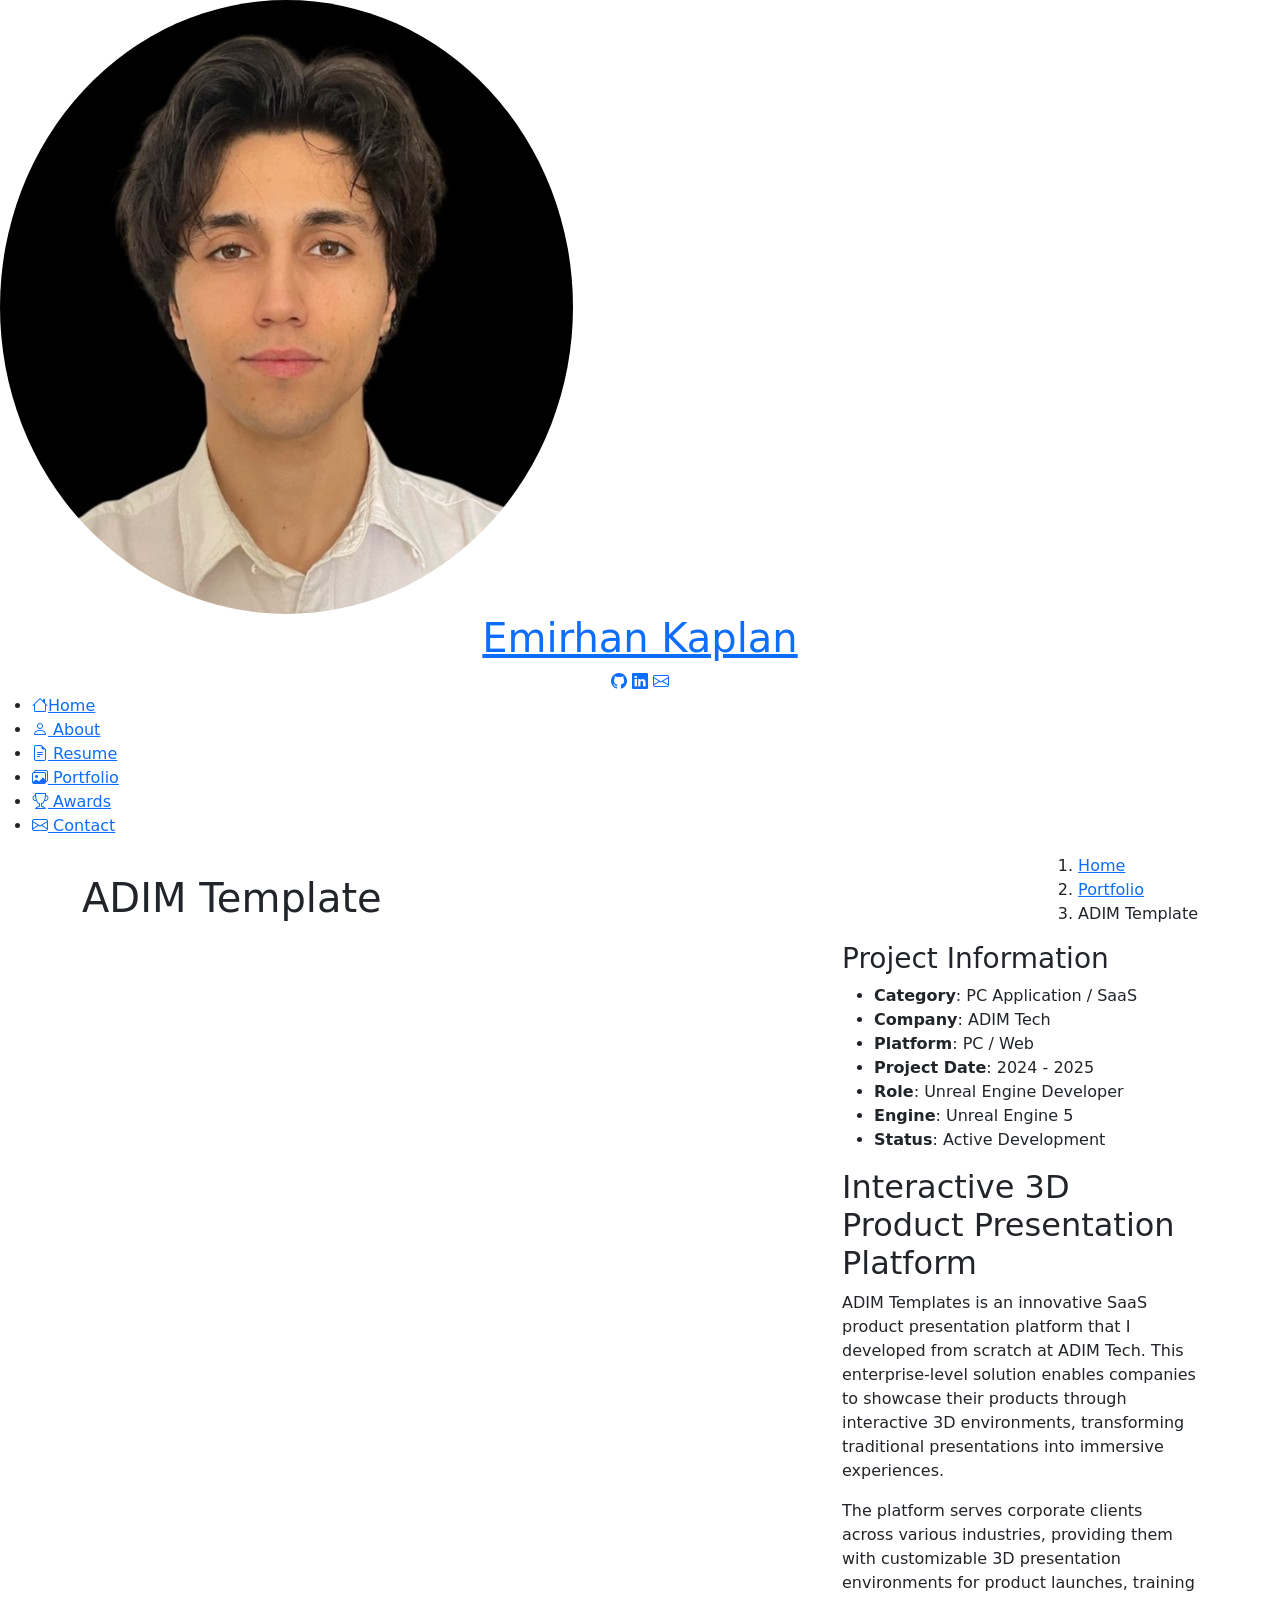
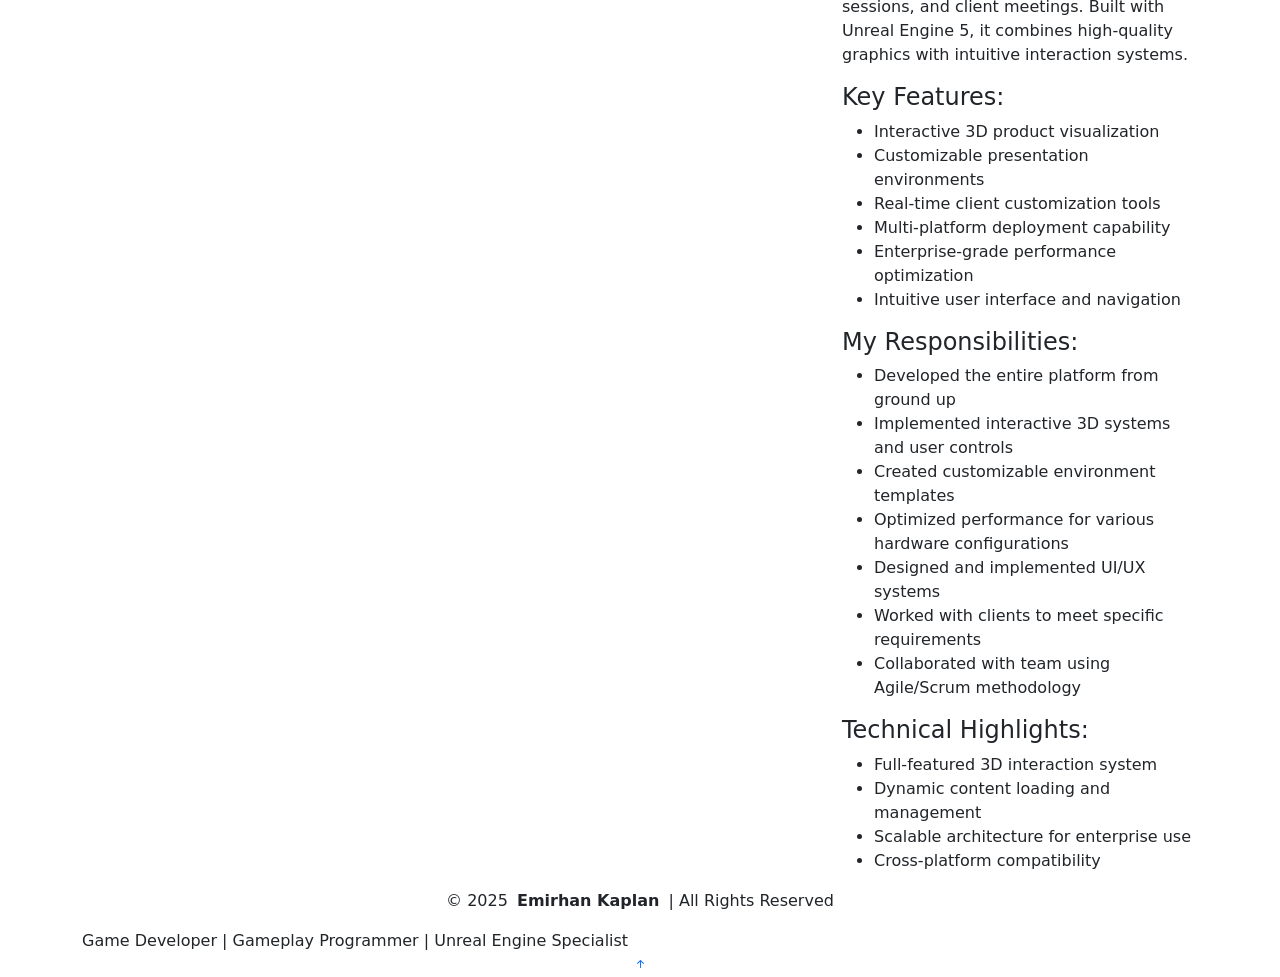
==== project-adim.html @ 6a31f7a5 "Portfolio Loading" ====
<!DOCTYPE html>
<html lang="en">

<head>
  <meta charset="utf-8">
  <meta content="width=device-width, initial-scale=1.0" name="viewport">
  <title>ADIM Template - Emirhan Kaplan</title>
  <meta content="Interactive 3D Product Presentation Platform" name="description">
  <meta content="ADIM, Unreal Engine, 3D Presentation, Interactive" name="keywords">

  <link href="assets/img/favicon.png" rel="icon">
  <link href="assets/img/apple-touch-icon.png" rel="apple-touch-icon">

  <link href="https://fonts.googleapis.com" rel="preconnect">
  <link href="https://fonts.gstatic.com" rel="preconnect" crossorigin>
  <link href="https://fonts.googleapis.com/css2?family=Roboto:ital,wght@0,100;0,300;0,400;0,500;0,700;0,900;1,100;1,300;1,400;1,500;1,700;1,900&family=Poppins:ital,wght@0,100;0,200;0,300;0,400;0,500;0,600;0,700;0,800;0,900;1,100;1,200;1,300;1,400;1,500;1,600;1,700;1,800;1,900&family=Raleway:ital,wght@0,100;0,200;0,300;0,400;0,500;0,600;0,700;0,800;0,900;1,100;1,200;1,300;1,400;1,500;1,600;1,700;1,800;1,900&display=swap" rel="stylesheet">

  <link href="assets/vendor/bootstrap/css/bootstrap.min.css" rel="stylesheet">
  <link href="assets/vendor/bootstrap-icons/bootstrap-icons.css" rel="stylesheet">
  <link href="assets/vendor/aos/aos.css" rel="stylesheet">
  <link href="assets/vendor/glightbox/css/glightbox.min.css" rel="stylesheet">
  <link href="assets/vendor/swiper/swiper-bundle.min.css" rel="stylesheet">

  <link href="assets/css/main.css" rel="stylesheet">
</head>

<body class="portfolio-details-page">

  <header id="header" class="header dark-background d-flex flex-column">
    <i class="header-toggle d-xl-none bi bi-list"></i>

    <div class="profile-img">
      <img src="assets/img/my-profile-img.jpg" alt="" class="img-fluid rounded-circle">
    </div>

    <a href="index.html" class="logo d-flex align-items-center justify-content-center">
      <h1 class="sitename">Emirhan Kaplan</h1>
    </a>

    <div class="social-links text-center">
      <a href="https://github.com/Kaplanv1" target="_blank" class="github"><i class="bi bi-github"></i></a>
      <a href="https://www.linkedin.com/in/emirhankpln/" target="_blank" class="linkedin"><i class="bi bi-linkedin"></i></a>
      <a href="mailto:emirhankpln137@gmail.com" class="email"><i class="bi bi-envelope"></i></a>
    </div>

    <nav id="navmenu" class="navmenu">
      <ul>
        <li><a href="index.html#hero"><i class="bi bi-house navicon"></i>Home</a></li>
        <li><a href="index.html#about"><i class="bi bi-person navicon"></i> About</a></li>
        <li><a href="index.html#resume"><i class="bi bi-file-earmark-text navicon"></i> Resume</a></li>
        <li><a href="index.html#portfolio" class="active"><i class="bi bi-images navicon"></i> Portfolio</a></li>
        <li><a href="index.html#testimonials"><i class="bi bi-trophy navicon"></i> Awards</a></li>
        <li><a href="index.html#contact"><i class="bi bi-envelope navicon"></i> Contact</a></li>
      </ul>
    </nav>

  </header>

  <main class="main">

    <div class="page-title dark-background">
      <div class="container d-lg-flex justify-content-between align-items-center">
        <h1 class="mb-2 mb-lg-0">ADIM Template</h1>
        <nav class="breadcrumbs">
          <ol>
            <li><a href="index.html">Home</a></li>
            <li><a href="index.html#portfolio">Portfolio</a></li>
            <li class="current">ADIM Template</li>
          </ol>
        </nav>
      </div>
    </div><section id="portfolio-details" class="portfolio-details section">

      <div class="container" data-aos="fade-up" data-aos-delay="100">

        <div class="row gy-4">

          <div class="col-lg-8">
            <iframe class="img-fluid" style="width: 100%; aspect-ratio: 16/9; border-radius: 10px;" src="https://www.youtube.com/embed/9agpT1baS6w" title="YouTube video player" frameborder="0" allow="accelerometer; autoplay; clipboard-write; encrypted-media; gyroscope; picture-in-picture; web-share" referrerpolicy="strict-origin-when-cross-origin" allowfullscreen>
            </iframe>
          </div>

          <div class="col-lg-4">
            <div class="portfolio-info" data-aos="fade-up" data-aos-delay="200">
              <h3>Project Information</h3>
              <ul>
                <li><strong>Category</strong>: PC Application / SaaS</li>
                <li><strong>Company</strong>: ADIM Tech</li>
                <li><strong>Platform</strong>: PC / Web</li>
                <li><strong>Project Date</strong>: 2024 - 2025</li>
                <li><strong>Role</strong>: Unreal Engine Developer</li>
                <li><strong>Engine</strong>: Unreal Engine 5</li>
                <li><strong>Status</strong>: Active Development</li>
              </ul>
            </div>
            <div class="portfolio-description" data-aos="fade-up" data-aos-delay="300">
              <h2>Interactive 3D Product Presentation Platform</h2>
              <p>
                ADIM Templates is an innovative SaaS product presentation platform that I developed from scratch at ADIM Tech. This enterprise-level solution enables companies to showcase their products through interactive 3D environments, transforming traditional presentations into immersive experiences.
              </p>
              <p>
                The platform serves corporate clients across various industries, providing them with customizable 3D presentation environments for product launches, training sessions, and client meetings. Built with Unreal Engine 5, it combines high-quality graphics with intuitive interaction systems.
              </p>
              <h4>Key Features:</h4>
              <ul>
                <li>Interactive 3D product visualization</li>
                <li>Customizable presentation environments</li>
                <li>Real-time client customization tools</li>
                <li>Multi-platform deployment capability</li>
                <li>Enterprise-grade performance optimization</li>
                <li>Intuitive user interface and navigation</li>
              </ul>
              <h4>My Responsibilities:</h4>
              <ul>
                <li>Developed the entire platform from ground up</li>
                <li>Implemented interactive 3D systems and user controls</li>
                <li>Created customizable environment templates</li>
                <li>Optimized performance for various hardware configurations</li>
                <li>Designed and implemented UI/UX systems</li>
                <li>Worked with clients to meet specific requirements</li>
                <li>Collaborated with team using Agile/Scrum methodology</li>
              </ul>
              <h4>Technical Highlights:</h4>
              <ul>
                <li>Full-featured 3D interaction system</li>
                <li>Dynamic content loading and management</li>
                <li>Scalable architecture for enterprise use</li>
                <li>Cross-platform compatibility</li>
              </ul>
            </div>
          </div>

        </div>

      </div>

    </section></main>

  <footer id="footer" class="footer position-relative light-background">
    <div class="container">
      <div class="copyright text-center ">
        <p>© 2025 <strong class="px-1 sitename">Emirhan Kaplan</strong> | All Rights Reserved</p>
      </div>
      <div class="credits">
        Game Developer | Gameplay Programmer | Unreal Engine Specialist
      </div>
    </div>
  </footer>

  <a href="#" id="scroll-top" class="scroll-top d-flex align-items-center justify-content-center"><i class="bi bi-arrow-up-short"></i></a>

  <div id="preloader"></div>

  <script src="assets/vendor/bootstrap/js/bootstrap.bundle.min.js"></script>
  <script src="assets/vendor/php-email-form/validate.js"></script>
  <script src="assets/vendor/aos/aos.js"></script>
  <script src="assets/vendor/typed.js/typed.umd.js"></script>
  <script src="assets/vendor/purecounter/purecounter_vanilla.js"></script>
  <script src="assets/vendor/waypoints/noframework.waypoints.js"></script>
  <script src="assets/vendor/glightbox/js/glightbox.min.js"></script>
  <script src="assets/vendor/imagesloaded/imagesloaded.pkgd.min.js"></script>
  <script src="assets/vendor/isotope-layout/isotope.pkgd.min.js"></script>
  <script src="assets/vendor/swiper/swiper-bundle.min.js"></script>

  <script src="assets/js/main.js"></script>

</body>

</html>
---- assets/css/main.css ----
/**
* Template Name: iPortfolio
* Template URL: https://bootstrapmade.com/iportfolio-bootstrap-portfolio-websites-template/
* Updated: Jun 29 2024 with Bootstrap v5.3.3
* Author: BootstrapMade.com
* License: https://bootstrapmade.com/license/
*/

/*--------------------------------------------------------------
# Font & Color Variables
# Help: https://bootstrapmade.com/color-system/
--------------------------------------------------------------*/
/* Fonts */
:root {
  --default-font: "Roboto",  system-ui, -apple-system, "Segoe UI", Roboto, "Helvetica Neue", Arial, "Noto Sans", "Liberation Sans", sans-serif, "Apple Color Emoji", "Segoe UI Emoji", "Segoe UI Symbol", "Noto Color Emoji";
  --heading-font: "Raleway",  sans-serif;
  --nav-font: "Poppins",  sans-serif;
}

/* Global Colors - The following color variables are used throughout the website. Updating them here will change the color scheme of the entire website */
:root { 
  --background-color: #ffffff; /* Background color for the entire website, including individual sections */
  --default-color: #272829; /* Default color used for the majority of the text content across the entire website */
  --heading-color: #050d18; /* Color for headings, subheadings and title throughout the website */
  --accent-color: #149ddd; /* Accent color that represents your brand on the website. It's used for buttons, links, and other elements that need to stand out */
  --surface-color: #ffffff; /* The surface color is used as a background of boxed elements within sections, such as cards, icon boxes, or other elements that require a visual separation from the global background. */
  --contrast-color: #ffffff; /* Contrast color for text, ensuring readability against backgrounds of accent, heading, or default colors. */
}

/* Nav Menu Colors - The following color variables are used specifically for the navigation menu. They are separate from the global colors to allow for more customization options */
:root {
  --nav-color: #a8a9b4;  /* The default color of the main navmenu links */
  --nav-hover-color: #ffffff; /* Applied to main navmenu links when they are hovered over or active */
  --nav-mobile-background-color: #040b14; /* Used as the background color for mobile navigation menu */
  --nav-dropdown-background-color: #040b14; /* Used as the background color for dropdown items that appear when hovering over primary navigation items */
  --nav-dropdown-color: #a8a9b4; /* Used for navigation links of the dropdown items in the navigation menu. */
  --nav-dropdown-hover-color: #ffffff; /* Similar to --nav-hover-color, this color is applied to dropdown navigation links when they are hovered over. */
}

/* Color Presets - These classes override global colors when applied to any section or element, providing reuse of the sam color scheme. */

.light-background {
  --background-color: #f4fafd;
  --surface-color: #ffffff;
}

.dark-background {
  --background-color: #040b14;
  --default-color: #ffffff;
  --heading-color: #ffffff;
  --surface-color: #151f2b;
  --contrast-color: #ffffff;
}

/* Smooth scroll */
:root {
  scroll-behavior: smooth;
}

/*--------------------------------------------------------------
# General Styling & Shared Classes
--------------------------------------------------------------*/
body {
  color: var(--default-color);
  background-color: var(--background-color);
  font-family: var(--default-font);
}

a {
  color: var(--accent-color);
  text-decoration: none;
  transition: 0.3s;
}

a:hover {
  color: color-mix(in srgb, var(--accent-color), transparent 25%);
  text-decoration: none;
}

h1,
h2,
h3,
h4,
h5,
h6 {
  color: var(--heading-color);
  font-family: var(--heading-font);
}

/* PHP Email Form Messages
------------------------------*/
.php-email-form .error-message {
  display: none;
  background: #df1529;
  color: #ffffff;
  text-align: left;
  padding: 15px;
  margin-bottom: 24px;
  font-weight: 600;
}

.php-email-form .sent-message {
  display: none;
  color: #ffffff;
  background: #059652;
  text-align: center;
  padding: 15px;
  margin-bottom: 24px;
  font-weight: 600;
}

.php-email-form .loading {
  display: none;
  background: var(--surface-color);
  text-align: center;
  padding: 15px;
  margin-bottom: 24px;
}

.php-email-form .loading:before {
  content: "";
  display: inline-block;
  border-radius: 50%;
  width: 24px;
  height: 24px;
  margin: 0 10px -6px 0;
  border: 3px solid var(--accent-color);
  border-top-color: var(--surface-color);
  animation: php-email-form-loading 1s linear infinite;
}

@keyframes php-email-form-loading {
  0% {
    transform: rotate(0deg);
  }

  100% {
    transform: rotate(360deg);
  }
}

/*--------------------------------------------------------------
# Global Header
--------------------------------------------------------------*/
.header {
  color: var(--default-color);
  background-color: var(--background-color);
  position: fixed;
  top: 0;
  left: 0;
  bottom: 0;
  padding: 0 15px;
  width: 300px;
  transition: all ease-in-out 0.3s;
  overflow-y: auto;
  z-index: 997;
  border-right: 1px solid color-mix(in srgb, var(--default-color), transparent 90%);
}

.header .profile-img img {
  margin: 15px auto;
  display: block;
  width: 120px;
  border: 8px solid color-mix(in srgb, var(--default-color), transparent 85%);
}

.header .logo {
  line-height: 1;
  margin-bottom: 15px;
}

.header .logo img {
  max-height: 32px;
  margin-right: 8px;
}

.header .logo h1 {
  font-size: 24px;
  margin: 0;
  font-weight: 700;
  color: var(--heading-color);
}

.header .social-links {
  margin: 0 0 20px 0;
}

.header .social-links a {
  font-size: 16px;
  display: inline-flex;
  align-items: center;
  justify-content: center;
  background: color-mix(in srgb, var(--default-color), transparent 90%);
  color: var(--default-color);
  margin: 0 2px;
  border-radius: 50%;
  text-align: center;
  width: 40px;
  height: 40px;
  transition: 0.3s;
}

.header .social-links a:hover {
  color: var(--contrast-color);
  background: var(--accent-color);
}

@media (min-width: 1200px) {

  .header~main,
  .header~#footer {
    margin-left: 300px;
  }
}

@media (max-width: 1199px) {
  .header {
    left: -100%;
  }
}

.header.header-show {
  left: 0;
}

.header .header-toggle {
  color: var(--contrast-color);
  background-color: var(--accent-color);
  font-size: 22px;
  display: flex;
  align-items: center;
  justify-content: center;
  width: 40px;
  height: 40px;
  border-radius: 50%;
  cursor: pointer;
  position: fixed;
  top: 15px;
  right: 15px;
  z-index: 9999;
  transition: background-color 0.3s;
}

.header .header-toggle:hover {
  color: var(--contrast-color);
  background-color: color-mix(in srgb, var(--accent-color) 90%, white 15%);
}

/*--------------------------------------------------------------
# Navigation Menu
--------------------------------------------------------------*/
.mobile-nav-toggle {
  display: none;
}

.navmenu {
  padding: 0;
  z-index: 9997;
}

.navmenu ul {
  list-style: none;
  padding: 0 0 20px 0;
  margin: 0;
}

.navmenu a,
.navmenu a:focus {
  color: var(--nav-color);
  padding: 15px 10px;
  font-family: var(--nav-font);
  font-size: 16px;
  font-weight: 400;
  display: flex;
  align-items: center;
  white-space: nowrap;
  transition: 0.3s;
  width: 100%;
}

.navmenu a .navicon,
.navmenu a:focus .navicon {
  font-size: 20px;
  margin-right: 10px;
}

.navmenu a .toggle-dropdown,
.navmenu a:focus .toggle-dropdown {
  font-size: 12px;
  line-height: 0;
  margin-left: auto;
  width: 30px;
  height: 30px;
  display: flex;
  align-items: center;
  justify-content: center;
  border-radius: 50%;
  transition: 0.3s;
  flex-shrink: 0;
  background-color: color-mix(in srgb, var(--accent-color), transparent 90%);
}

.navmenu a .toggle-dropdown:hover,
.navmenu a:focus .toggle-dropdown:hover {
  background-color: var(--accent-color);
  color: var(--contrast-color);
}

.navmenu a:hover,
.navmenu .active,
.navmenu .active:focus {
  color: var(--nav-hover-color);
}

.navmenu a:hover .navicon,
.navmenu .active .navicon,
.navmenu .active:focus .navicon {
  color: var(--accent-color);
}

.navmenu .active .toggle-dropdown,
.navmenu .active:focus .toggle-dropdown {
  background-color: var(--accent-color);
  color: var(--contrast-color);
  transform: rotate(180deg);
}

.navmenu .dropdown {
  display: block;
}

.navmenu .dropdown a,
.navmenu .dropdown a:focus {
  color: --nav-dropdown-color;
}

.navmenu .dropdown a:hover,
.navmenu .dropdown .active,
.navmenu .dropdown .active:focus {
  color: var(--nav-dropdown-hover-color);
}

.navmenu .dropdown ul {
  position: static;
  display: none;
  z-index: 99;
  padding: 5px 10px;
  margin: 5px 10px;
  background-color: var(--nav-dropdown-background-color);
  border: 1px solid color-mix(in srgb, var(--default-color), transparent 90%);
  box-shadow: none;
  transition: all 0.5s ease-in-out;
}

.navmenu .dropdown ul ul {
  background-color: rgba(33, 37, 41, 0.1);
}

.navmenu .dropdown>.dropdown-active {
  display: block;
  background-color: rgba(33, 37, 41, 0.03);
}

/*--------------------------------------------------------------
# Global Footer
--------------------------------------------------------------*/
.footer {
  color: var(--default-color);
  background-color: var(--background-color);
  font-size: 14px;
  padding: 40px 0;
  position: relative;
  border-top: 1px solid color-mix(in srgb, var(--default-color), transparent 90%);
}

.footer .copyright p {
  margin-bottom: 0;
}

.footer .credits {
  margin-top: 4px;
  font-size: 13px;
  text-align: center;
}

/*--------------------------------------------------------------
# Preloader
--------------------------------------------------------------*/
#preloader {
  position: fixed;
  inset: 0;
  z-index: 999999;
  overflow: hidden;
  background: var(--background-color);
  transition: all 0.6s ease-out;
}

#preloader:before {
  content: "";
  position: fixed;
  top: calc(50% - 30px);
  left: calc(50% - 30px);
  border: 6px solid #ffffff;
  border-color: var(--accent-color) transparent var(--accent-color) transparent;
  border-radius: 50%;
  width: 60px;
  height: 60px;
  animation: animate-preloader 1.5s linear infinite;
}

@keyframes animate-preloader {
  0% {
    transform: rotate(0deg);
  }

  100% {
    transform: rotate(360deg);
  }
}

/*--------------------------------------------------------------
# Scroll Top Button
--------------------------------------------------------------*/
.scroll-top {
  position: fixed;
  visibility: hidden;
  opacity: 0;
  right: 15px;
  bottom: -15px;
  z-index: 99999;
  background-color: var(--accent-color);
  width: 44px;
  height: 44px;
  border-radius: 50px;
  transition: all 0.4s;
}

.scroll-top i {
  font-size: 24px;
  color: var(--contrast-color);
  line-height: 0;
}

.scroll-top:hover {
  background-color: color-mix(in srgb, var(--accent-color), transparent 20%);
  color: var(--contrast-color);
}

.scroll-top.active {
  visibility: visible;
  opacity: 1;
  bottom: 15px;
}

/*--------------------------------------------------------------
# Disable aos animation delay on mobile devices
--------------------------------------------------------------*/
@media screen and (max-width: 768px) {
  [data-aos-delay] {
    transition-delay: 0 !important;
  }
}

/*--------------------------------------------------------------
# Global Page Titles & Breadcrumbs
--------------------------------------------------------------*/
.page-title {
  color: var(--default-color);
  background-color: var(--background-color);
  padding: 25px 0;
  position: relative;
}

.page-title h1 {
  font-size: 24px;
  font-weight: 700;
}

.page-title .breadcrumbs ol {
  display: flex;
  flex-wrap: wrap;
  list-style: none;
  padding: 0;
  margin: 0;
  font-size: 14px;
  font-weight: 400;
}

.page-title .breadcrumbs ol li+li {
  padding-left: 10px;
}

.page-title .breadcrumbs ol li+li::before {
  content: "/";
  display: inline-block;
  padding-right: 10px;
  color: color-mix(in srgb, var(--default-color), transparent 70%);
}

/*--------------------------------------------------------------
# Global Sections
--------------------------------------------------------------*/
section,
.section {
  color: var(--default-color);
  background-color: var(--background-color);
  padding: 60px 0;
  overflow: clip;
}

/*--------------------------------------------------------------
# Global Section Titles
--------------------------------------------------------------*/
.section-title {
  padding-bottom: 60px;
  position: relative;
}

.section-title h2 {
  font-size: 32px;
  font-weight: 700;
  margin-bottom: 20px;
  padding-bottom: 20px;
  position: relative;
}

.section-title h2:after {
  content: "";
  position: absolute;
  display: block;
  width: 50px;
  height: 3px;
  background: var(--accent-color);
  left: 0;
  bottom: 0;
}

.section-title p {
  margin-bottom: 0;
}

/*--------------------------------------------------------------
# Hero Section
--------------------------------------------------------------*/
.hero {
  width: 100%;
  min-height: 100vh;
  position: relative;
  padding: 80px 0;
  display: flex;
  align-items: center;
  justify-content: center;
}

.hero img {
  position: absolute;
  inset: 0;
  display: block;
  width: 100%;
  height: 100%;
  object-fit: cover;
  z-index: 1;
}

.hero:before {
  content: "";
  background: color-mix(in srgb, var(--background-color), transparent 70%);
  position: absolute;
  inset: 0;
  z-index: 2;
}

.hero .container {
  position: relative;
  z-index: 3;
}

.hero h2 {
  margin: 0;
  font-size: 64px;
  font-weight: 700;
}

.hero p {
  margin: 5px 0 0 0;
  font-size: 26px;
}

.hero p span {
  letter-spacing: 1px;
  border-bottom: 2px solid var(--accent-color);
}

.hero .social-links {
  margin-top: 25px;
}

.hero .social-links a {
  font-size: 24px;
  display: inline-block;
  color: color-mix(in srgb, var(--default-color), transparent 50%);
  line-height: 1;
  margin-right: 20px;
  transition: 0.3s;
}

.hero .social-links a:hover {
  color: var(--accent-color);
}

@media (max-width: 768px) {
  .hero h2 {
    font-size: 32px;
  }

  .hero p {
    font-size: 20px;
  }
}

/*--------------------------------------------------------------
# About Section
--------------------------------------------------------------*/
.about .content h2 {
  font-weight: 700;
  font-size: 24px;
}

.about .content ul {
  list-style: none;
  padding: 0;
}

.about .content ul li {
  margin-bottom: 20px;
  display: flex;
  align-items: center;
}

.about .content ul strong {
  margin-right: 10px;
}

.about .content ul i {
  font-size: 16px;
  margin-right: 5px;
  color: var(--accent-color);
  line-height: 0;
}

/*--------------------------------------------------------------
# Stats Section
--------------------------------------------------------------*/
.stats .stats-item {
  padding: 30px;
  width: 100%;
}

.stats .stats-item i {
  color: var(--accent-color);
  display: block;
  font-size: 44px;
  float: left;
  line-height: 0;
}

.stats .stats-item .purecounter {
  color: var(--heading-color);
  font-size: 48px;
  line-height: 40px;
  display: block;
  font-weight: 700;
  margin-left: 60px;
}

.stats .stats-item p {
  color: color-mix(in srgb, var(--default-color), transparent 40%);
  padding: 15px 0 0 0;
  margin: 0 0 0 60px;
  font-family: var(--heading-font);
  font-size: 14px;
}

/*--------------------------------------------------------------
# Skills Section
--------------------------------------------------------------*/
.skills .progress {
  height: 60px;
  display: block;
  background: none;
  border-radius: 0;
}

.skills .progress .skill {
  color: var(--heading-color);
  padding: 0;
  margin: 0 0 6px 0;
  text-transform: uppercase;
  display: block;
  font-weight: 600;
  font-family: var(--heading-font);
}

.skills .progress .skill .val {
  float: right;
  font-style: normal;
}

.skills .progress-bar-wrap {
  background: color-mix(in srgb, var(--default-color), transparent 90%);
  height: 10px;
}

.skills .progress-bar {
  width: 1px;
  height: 10px;
  transition: 0.9s;
  background-color: var(--accent-color);
}

/*--------------------------------------------------------------
# Resume Section
--------------------------------------------------------------*/
.resume .resume-title {
  color: var(--heading-color);
  font-size: 26px;
  font-weight: 700;
  margin-top: 20px;
  margin-bottom: 20px;
}

.resume .resume-item {
  padding: 0 0 20px 20px;
  margin-top: -2px;
  border-left: 2px solid var(--accent-color);
  position: relative;
}

.resume .resume-item h4 {
  line-height: 18px;
  font-size: 18px;
  font-weight: 600;
  text-transform: uppercase;
  color: color-mix(in srgb, var(--default-color), transparent 20%);
  margin-bottom: 10px;
}

.resume .resume-item h5 {
  font-size: 16px;
  padding: 5px 15px;
  display: inline-block;
  font-weight: 600;
  margin-bottom: 10px;
}

.resume .resume-item ul {
  padding-left: 20px;
}

.resume .resume-item ul li {
  padding-bottom: 10px;
}

.resume .resume-item:last-child {
  padding-bottom: 0;
}

.resume .resume-item::before {
  content: "";
  position: absolute;
  width: 16px;
  height: 16px;
  border-radius: 50px;
  left: -9px;
  top: 0;
  background: var(--background-color);
  border: 2px solid var(--accent-color);
}

/*--------------------------------------------------------------
# Portfolio Section
--------------------------------------------------------------*/
.portfolio .portfolio-filters {
  padding: 0;
  margin: 0 auto 20px auto;
  list-style: none;
  text-align: center;
}

.portfolio .portfolio-filters li {
  cursor: pointer;
  display: inline-block;
  padding: 0;
  font-size: 14px;
  font-weight: 400;
  margin: 0 10px;
  line-height: 1;
  text-transform: uppercase;
  margin-bottom: 10px;
  transition: all 0.3s ease-in-out;
}

.portfolio .portfolio-filters li:hover,
.portfolio .portfolio-filters li.filter-active {
  color: var(--accent-color);
}

.portfolio .portfolio-filters li:first-child {
  margin-left: 0;
}

.portfolio .portfolio-filters li:last-child {
  margin-right: 0;
}

@media (max-width: 575px) {
  .portfolio .portfolio-filters li {
    font-size: 14px;
    margin: 0 5px;
  }
}

.portfolio .portfolio-content {
  position: relative;
  overflow: hidden;
}

.portfolio .portfolio-content img {
  transition: 0.3s;
}

.portfolio .portfolio-content .portfolio-info {
  opacity: 0;
  position: absolute;
  inset: 0;
  z-index: 3;
  transition: all ease-in-out 0.3s;
  background: rgba(0, 0, 0, 0.6);
  padding: 15px;
}

.portfolio .portfolio-content .portfolio-info h4 {
  font-size: 14px;
  padding: 5px 10px;
  font-weight: 400;
  color: #ffffff;
  display: inline-block;
  background-color: var(--accent-color);
}

.portfolio .portfolio-content .portfolio-info p {
  position: absolute;
  bottom: 10px;
  text-align: center;
  display: inline-block;
  left: 0;
  right: 0;
  font-size: 16px;
  font-weight: 600;
  color: rgba(255, 255, 255, 0.8);
}

.portfolio .portfolio-content .portfolio-info .preview-link,
.portfolio .portfolio-content .portfolio-info .details-link {
  position: absolute;
  left: calc(50% - 40px);
  font-size: 26px;
  top: calc(50% - 14px);
  color: #fff;
  transition: 0.3s;
  line-height: 1.2;
}

.portfolio .portfolio-content .portfolio-info .preview-link:hover,
.portfolio .portfolio-content .portfolio-info .details-link:hover {
  color: var(--accent-color);
}

.portfolio .portfolio-content .portfolio-info .details-link {
  left: 50%;
  font-size: 34px;
  line-height: 0;
}

.portfolio .portfolio-content:hover .portfolio-info {
  opacity: 1;
}

.portfolio .portfolio-content:hover img {
  transform: scale(1.1);
}

/*--------------------------------------------------------------
# Services Section
--------------------------------------------------------------*/
.services .service-item {
  position: relative;
}

.services .service-item .icon {
  background: var(--accent-color);
  display: flex;
  align-items: center;
  justify-content: center;
  width: 54px;
  height: 54px;
  border-radius: 50%;
  transition: 0.5s;
  border: 1px solid var(--accent-color);
  margin-right: 20px;
}

.services .service-item .icon i {
  color: var(--contrast-color);
  font-size: 24px;
  line-height: 0;
}

.services .service-item:hover .icon {
  background: var(--surface-color);
}

.services .service-item:hover .icon i {
  color: var(--accent-color);
}

.services .service-item .title {
  font-weight: 700;
  margin-bottom: 15px;
  font-size: 18px;
}

.services .service-item .title a {
  color: var(--heading-color);
}

.services .service-item .title a:hover {
  color: var(--accent-color);
}

.services .service-item .description {
  line-height: 24px;
  font-size: 14px;
}

/*--------------------------------------------------------------
# Testimonials Section
--------------------------------------------------------------*/
.testimonials .testimonials-carousel,
.testimonials .testimonials-slider {
  overflow: hidden;
}

.testimonials .testimonial-item {
  box-sizing: content-box;
  text-align: center;
  min-height: 320px;
}

.testimonials .testimonial-item .testimonial-img {
  width: 90px;
  border-radius: 50%;
  margin: 0 auto;
}

.testimonials .testimonial-item h3 {
  font-size: 18px;
  font-weight: bold;
  margin: 10px 0 5px 0;
}

.testimonials .testimonial-item h4 {
  font-size: 14px;
  color: color-mix(in srgb, var(--default-color), transparent 20%);
  margin: 0;
}

.testimonials .testimonial-item .quote-icon-left,
.testimonials .testimonial-item .quote-icon-right {
  color: color-mix(in srgb, var(--accent-color), transparent 40%);
  font-size: 26px;
  line-height: 0;
}

.testimonials .testimonial-item .quote-icon-left {
  display: inline-block;
  left: -5px;
  position: relative;
}

.testimonials .testimonial-item .quote-icon-right {
  display: inline-block;
  right: -5px;
  position: relative;
  top: 10px;
  transform: scale(-1, -1);
}

.testimonials .testimonial-item p {
  font-style: italic;
  margin: 0 15px 15px 15px;
  padding: 20px;
  background-color: var(--surface-color);
  position: relative;
  margin-bottom: 35px;
  border-radius: 6px;
  box-shadow: 0px 2px 15px rgba(0, 0, 0, 0.1);
}

.testimonials .testimonial-item p::after {
  content: "";
  width: 0;
  height: 0;
  border-top: 20px solid var(--surface-color);
  border-right: 20px solid transparent;
  border-left: 20px solid transparent;
  position: absolute;
  bottom: -20px;
  left: calc(50% - 20px);
}

.testimonials .swiper-wrapper {
  height: auto;
}

.testimonials .swiper-pagination {
  margin-top: 40px;
  position: relative;
}

.testimonials .swiper-pagination .swiper-pagination-bullet {
  width: 12px;
  height: 12px;
  background-color: var(--background-color);
  opacity: 1;
  border: 1px solid var(--accent-color);
}

.testimonials .swiper-pagination .swiper-pagination-bullet-active {
  background-color: var(--accent-color);
}

/*--------------------------------------------------------------
# Contact Section
--------------------------------------------------------------*/
.contact .info-wrap {
  background-color: var(--surface-color);
  box-shadow: 0px 0px 20px rgba(0, 0, 0, 0.1);
  padding: 30px;
}

@media (max-width: 575px) {
  .contact .info-wrap {
    padding: 20px;
  }
}

.contact .info-item {
  margin-bottom: 40px;
}

.contact .info-item i {
  font-size: 20px;
  color: var(--accent-color);
  background: color-mix(in srgb, var(--accent-color), transparent 92%);
  width: 44px;
  height: 44px;
  display: flex;
  justify-content: center;
  align-items: center;
  border-radius: 50px;
  transition: all 0.3s ease-in-out;
  margin-right: 15px;
}

.contact .info-item h3 {
  padding: 0;
  font-size: 18px;
  font-weight: 700;
  margin-bottom: 5px;
}

.contact .info-item p {
  padding: 0;
  margin-bottom: 0;
  font-size: 14px;
}

.contact .info-item:hover i {
  background: var(--accent-color);
  color: var(--contrast-color);
}

.contact .php-email-form {
  background-color: var(--surface-color);
  height: 100%;
  padding: 30px;
  box-shadow: 0px 0px 20px rgba(0, 0, 0, 0.1);
}

@media (max-width: 575px) {
  .contact .php-email-form {
    padding: 20px;
  }
}

.contact .php-email-form input[type=text],
.contact .php-email-form input[type=email],
.contact .php-email-form textarea {
  font-size: 14px;
  padding: 10px 15px;
  box-shadow: none;
  border-radius: 0;
  color: var(--default-color);
  background-color: var(--surface-color);
  border-color: color-mix(in srgb, var(--default-color), transparent 80%);
}

.contact .php-email-form input[type=text]:focus,
.contact .php-email-form input[type=email]:focus,
.contact .php-email-form textarea:focus {
  border-color: var(--accent-color);
}

.contact .php-email-form input[type=text]::placeholder,
.contact .php-email-form input[type=email]::placeholder,
.contact .php-email-form textarea::placeholder {
  color: color-mix(in srgb, var(--default-color), transparent 70%);
}

.contact .php-email-form button[type=submit] {
  color: var(--contrast-color);
  background: var(--accent-color);
  border: 0;
  padding: 10px 30px;
  transition: 0.4s;
  border-radius: 50px;
}

.contact .php-email-form button[type=submit]:hover {
  background: color-mix(in srgb, var(--accent-color), transparent 25%);
}

/*--------------------------------------------------------------
# Portfolio Details Section
--------------------------------------------------------------*/
.portfolio-details .portfolio-details-slider img {
  width: 100%;
}

.portfolio-details .portfolio-details-slider .swiper-pagination {
  margin-top: 20px;
  position: relative;
}

.portfolio-details .portfolio-details-slider .swiper-pagination .swiper-pagination-bullet {
  width: 12px;
  height: 12px;
  background-color: color-mix(in srgb, var(--default-color), transparent 85%);
  opacity: 1;
}

.portfolio-details .portfolio-details-slider .swiper-pagination .swiper-pagination-bullet-active {
  background-color: var(--accent-color);
}

.portfolio-details .portfolio-info {
  padding: 30px;
  box-shadow: 0px 0 30px rgba(0, 0, 0, 0.1);
}

.portfolio-details .portfolio-info h3 {
  font-size: 22px;
  font-weight: 700;
  margin-bottom: 20px;
  padding-bottom: 20px;
  border-bottom: 1px solid color-mix(in srgb, var(--default-color), transparent 85%);
}

.portfolio-details .portfolio-info ul {
  list-style: none;
  padding: 0;
  font-size: 15px;
}

.portfolio-details .portfolio-info ul li+li {
  margin-top: 10px;
}

.portfolio-details .portfolio-description {
  padding-top: 30px;
}

.portfolio-details .portfolio-description h2 {
  font-size: 26px;
  font-weight: 700;
  margin-bottom: 20px;
}

.portfolio-details .portfolio-description p {
  padding: 0;
  color: color-mix(in srgb, var(--default-color), transparent 30%);
}

/*--------------------------------------------------------------
# Service Details Section
--------------------------------------------------------------*/
.service-details .services-list {
  padding: 10px 30px;
  border: 1px solid color-mix(in srgb, var(--default-color), transparent 90%);
  margin-bottom: 20px;
}

.service-details .services-list a {
  display: block;
  line-height: 1;
  padding: 8px 0 8px 15px;
  border-left: 3px solid color-mix(in srgb, var(--default-color), transparent 70%);
  margin: 20px 0;
  color: color-mix(in srgb, var(--default-color), transparent 20%);
  transition: 0.3s;
}

.service-details .services-list a.active {
  color: var(--heading-color);
  font-weight: 700;
  border-color: var(--accent-color);
}

.service-details .services-list a:hover {
  border-color: var(--accent-color);
}

.service-details .services-img {
  margin-bottom: 20px;
}

.service-details h3 {
  font-size: 26px;
  font-weight: 700;
}

.service-details h4 {
  font-size: 20px;
  font-weight: 700;
}

.service-details p {
  font-size: 15px;
}

.service-details ul {
  list-style: none;
  padding: 0;
  font-size: 15px;
}

.service-details ul li {
  padding: 5px 0;
  display: flex;
  align-items: center;
}

.service-details ul i {
  font-size: 20px;
  margin-right: 8px;
  color: var(--accent-color);
}

/*--------------------------------------------------------------
# Starter Section Section
--------------------------------------------------------------*/
.starter-section {
  /* Add your styles here */
}
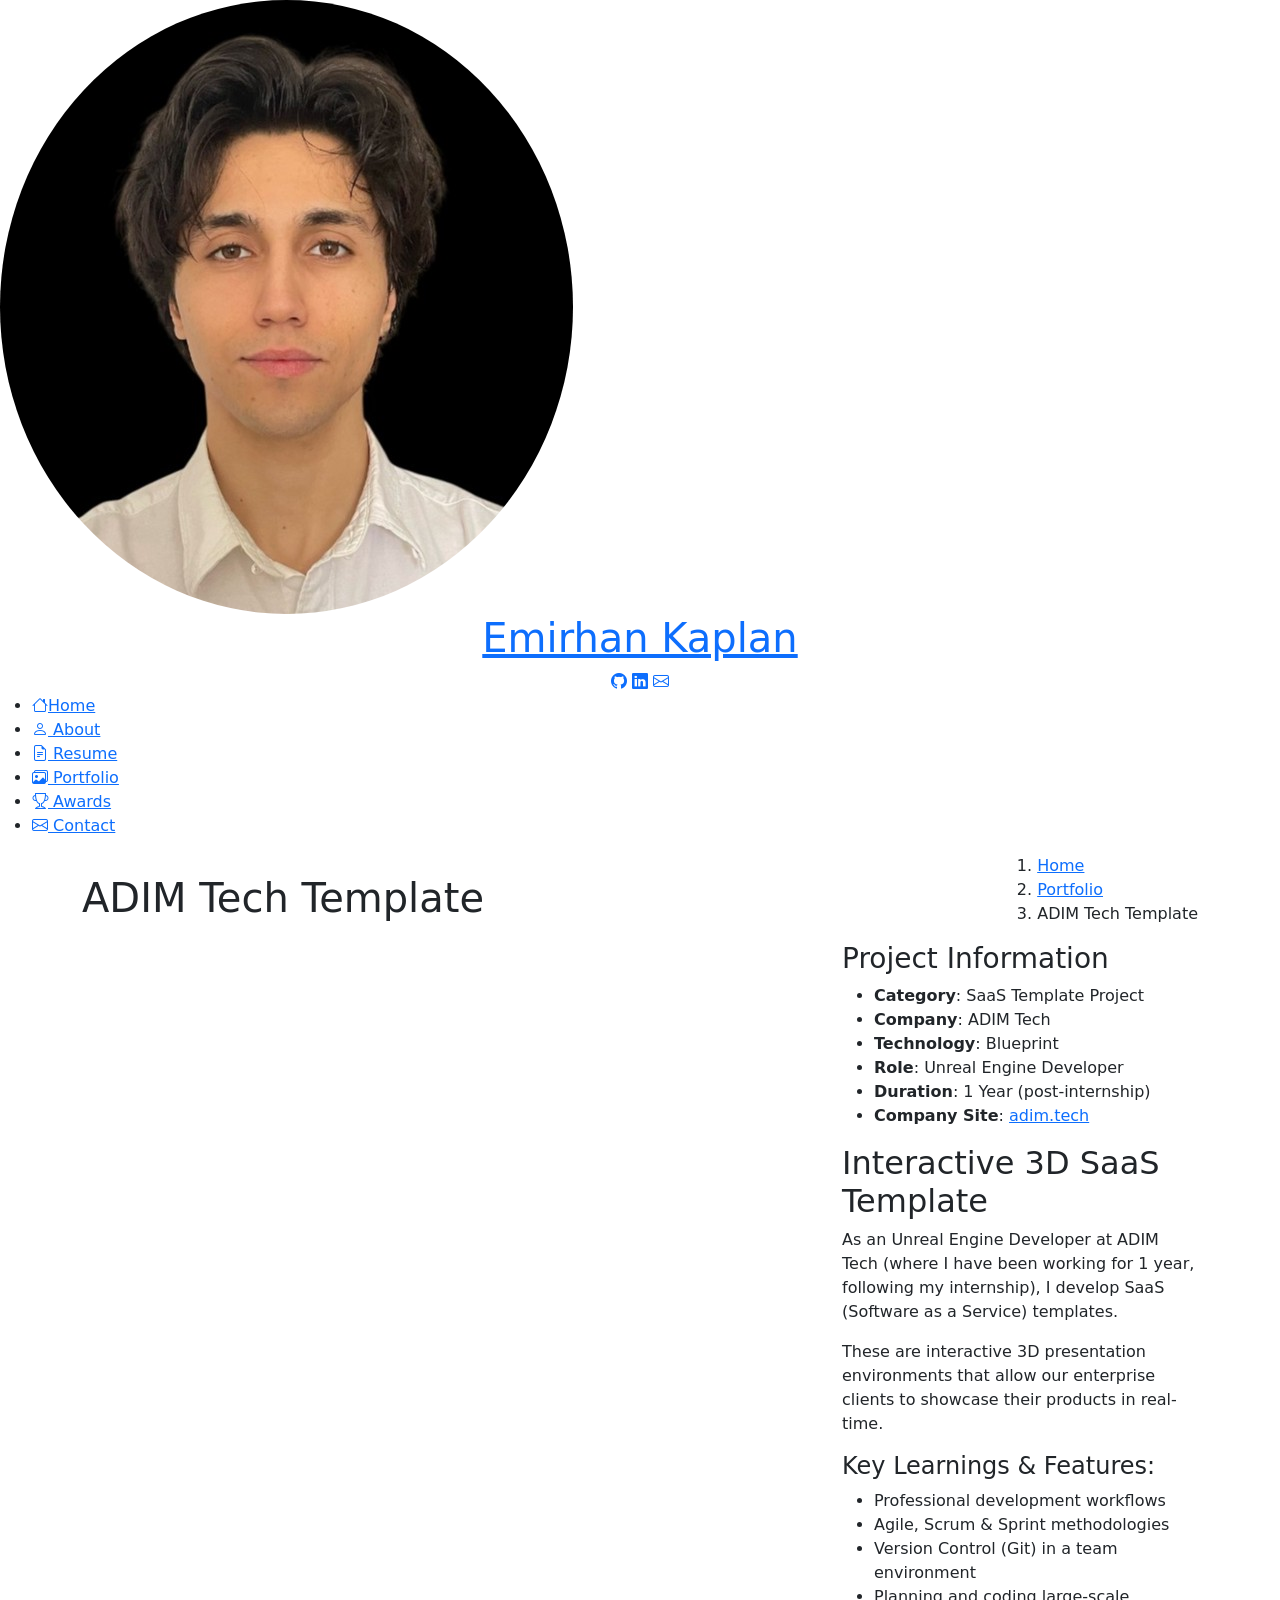
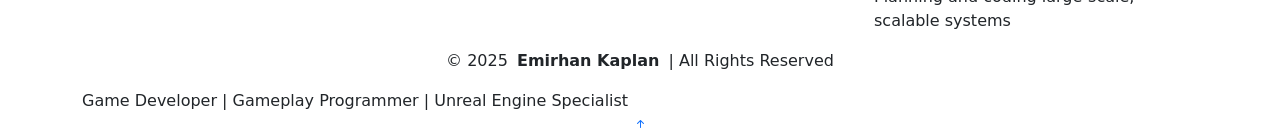
==== commit 732eb713: "Added Portfolio Detail Page" ====
--- a/project-adim.html
+++ b/project-adim.html
@@ -4,9 +4,9 @@
 <head>
   <meta charset="utf-8">
   <meta content="width=device-width, initial-scale=1.0" name="viewport">
-  <title>ADIM Template - Emirhan Kaplan</title>
-  <meta content="Interactive 3D Product Presentation Platform" name="description">
-  <meta content="ADIM, Unreal Engine, 3D Presentation, Interactive" name="keywords">
+  <title>ADIM Tech Template - Emirhan Kaplan</title>
+  <meta content="Interactive 3D Product Presentation Platform (SaaS)" name="description">
+  <meta content="ADIM, Unreal Engine, 3D Presentation, Interactive, SaaS" name="keywords">
 
   <link href="assets/img/favicon.png" rel="icon">
   <link href="assets/img/apple-touch-icon.png" rel="apple-touch-icon">
@@ -60,12 +60,12 @@
 
     <div class="page-title dark-background">
       <div class="container d-lg-flex justify-content-between align-items-center">
-        <h1 class="mb-2 mb-lg-0">ADIM Template</h1>
+        <h1 class="mb-2 mb-lg-0">ADIM Tech Template</h1>
         <nav class="breadcrumbs">
           <ol>
             <li><a href="index.html">Home</a></li>
             <li><a href="index.html#portfolio">Portfolio</a></li>
-            <li class="current">ADIM Template</li>
+            <li class="current">ADIM Tech Template</li>
           </ol>
         </nav>
       </div>
@@ -84,48 +84,28 @@
             <div class="portfolio-info" data-aos="fade-up" data-aos-delay="200">
               <h3>Project Information</h3>
               <ul>
-                <li><strong>Category</strong>: PC Application / SaaS</li>
+                <li><strong>Category</strong>: SaaS Template Project</li>
                 <li><strong>Company</strong>: ADIM Tech</li>
-                <li><strong>Platform</strong>: PC / Web</li>
-                <li><strong>Project Date</strong>: 2024 - 2025</li>
+                <li><strong>Technology</strong>: Blueprint</li>
                 <li><strong>Role</strong>: Unreal Engine Developer</li>
-                <li><strong>Engine</strong>: Unreal Engine 5</li>
-                <li><strong>Status</strong>: Active Development</li>
+                <li><strong>Duration</strong>: 1 Year (post-internship)</li>
+                <li><strong>Company Site</strong>: <a href="https://adim.tech/" target="_blank">adim.tech</a></li>
               </ul>
             </div>
             <div class="portfolio-description" data-aos="fade-up" data-aos-delay="300">
-              <h2>Interactive 3D Product Presentation Platform</h2>
+              <h2>Interactive 3D SaaS Template</h2>
               <p>
-                ADIM Templates is an innovative SaaS product presentation platform that I developed from scratch at ADIM Tech. This enterprise-level solution enables companies to showcase their products through interactive 3D environments, transforming traditional presentations into immersive experiences.
+                As an Unreal Engine Developer at ADIM Tech (where I have been working for 1 year, following my internship), I develop SaaS (Software as a Service) templates.
               </p>
               <p>
-                The platform serves corporate clients across various industries, providing them with customizable 3D presentation environments for product launches, training sessions, and client meetings. Built with Unreal Engine 5, it combines high-quality graphics with intuitive interaction systems.
+                These are interactive 3D presentation environments that allow our enterprise clients to showcase their products in real-time.
               </p>
-              <h4>Key Features:</h4>
+              <h4>Key Learnings & Features:</h4>
               <ul>
-                <li>Interactive 3D product visualization</li>
-                <li>Customizable presentation environments</li>
-                <li>Real-time client customization tools</li>
-                <li>Multi-platform deployment capability</li>
-                <li>Enterprise-grade performance optimization</li>
-                <li>Intuitive user interface and navigation</li>
-              </ul>
-              <h4>My Responsibilities:</h4>
-              <ul>
-                <li>Developed the entire platform from ground up</li>
-                <li>Implemented interactive 3D systems and user controls</li>
-                <li>Created customizable environment templates</li>
-                <li>Optimized performance for various hardware configurations</li>
-                <li>Designed and implemented UI/UX systems</li>
-                <li>Worked with clients to meet specific requirements</li>
-                <li>Collaborated with team using Agile/Scrum methodology</li>
-              </ul>
-              <h4>Technical Highlights:</h4>
-              <ul>
-                <li>Full-featured 3D interaction system</li>
-                <li>Dynamic content loading and management</li>
-                <li>Scalable architecture for enterprise use</li>
-                <li>Cross-platform compatibility</li>
+                <li>Professional development workflows</li>
+                <li>Agile, Scrum & Sprint methodologies</li>
+                <li>Version Control (Git) in a team environment</li>
+                <li>Planning and coding large-scale, scalable systems</li>
               </ul>
             </div>
           </div>
